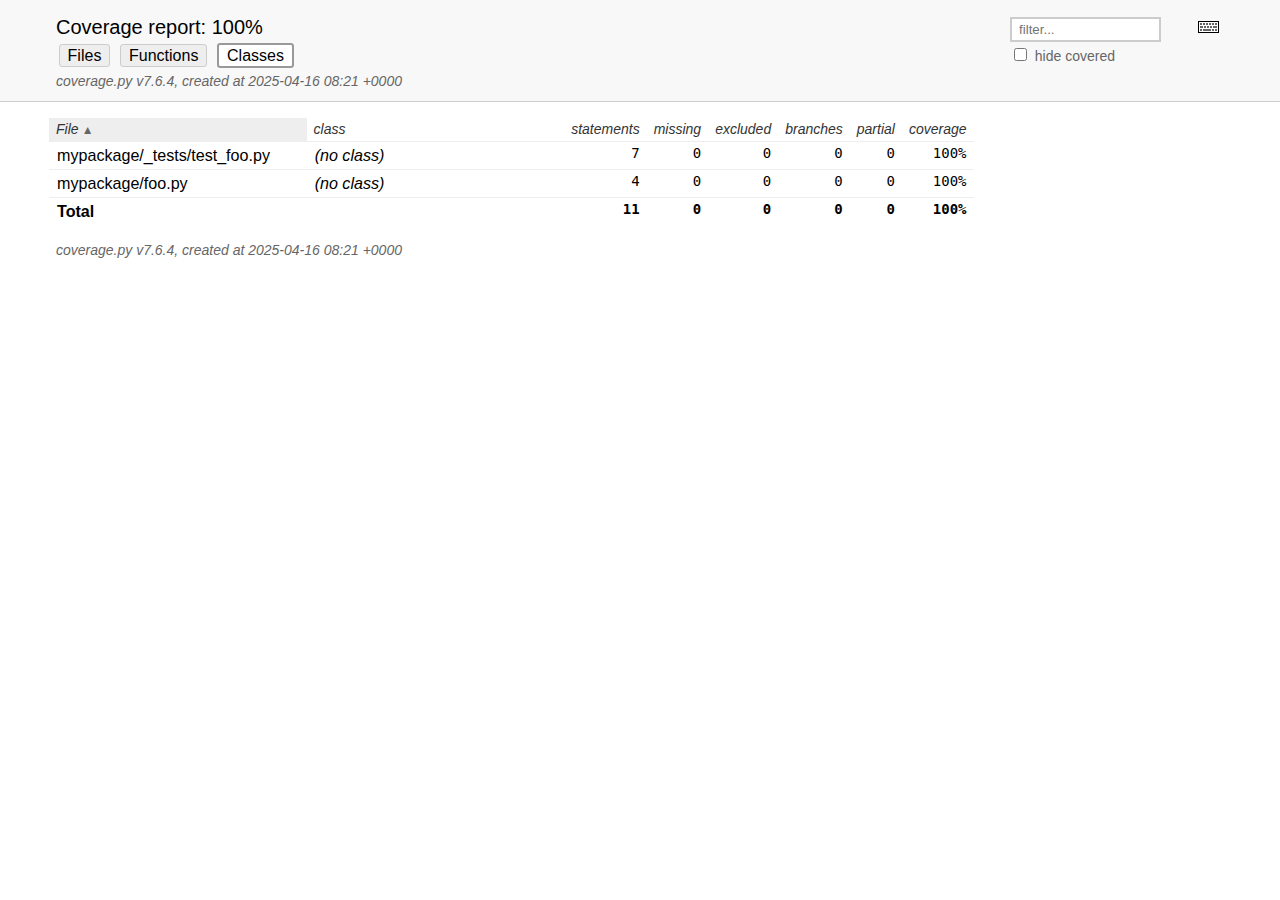
==== htmlcov/class_index.html @ 7fbc1155 "Update coverage data" ====
<!DOCTYPE html>
<html lang="en">
<head>
    <meta http-equiv="Content-Type" content="text/html; charset=utf-8">
    <title>Coverage report</title>
    <link rel="icon" sizes="32x32" href="favicon_32_cb_58284776.png">
    <link rel="stylesheet" href="style_cb_8e611ae1.css" type="text/css">
    <script src="coverage_html_cb_6fb7b396.js" defer></script>
</head>
<body class="indexfile">
<header>
    <div class="content">
        <h1>Coverage report:
            <span class="pc_cov">100%</span>
        </h1>
        <aside id="help_panel_wrapper">
            <input id="help_panel_state" type="checkbox">
            <label for="help_panel_state">
                <img id="keyboard_icon" src="keybd_closed_cb_ce680311.png" alt="Show/hide keyboard shortcuts">
            </label>
            <div id="help_panel">
                <p class="legend">Shortcuts on this page</p>
                <div class="keyhelp">
                    <p>
                        <kbd>f</kbd>
                        <kbd>n</kbd>
                        <kbd>s</kbd>
                        <kbd>m</kbd>
                        <kbd>x</kbd>
                        <kbd>b</kbd>
                        <kbd>p</kbd>
                        <kbd>c</kbd>
                        &nbsp; change column sorting
                    </p>
                    <p>
                        <kbd>[</kbd>
                        <kbd>]</kbd>
                        &nbsp; prev/next file
                    </p>
                    <p>
                        <kbd>?</kbd> &nbsp; show/hide this help
                    </p>
                </div>
            </div>
        </aside>
        <form id="filter_container">
            <input id="filter" type="text" value="" placeholder="filter...">
            <div>
                <input id="hide100" type="checkbox" >
                <label for="hide100">hide covered</label>
            </div>
        </form>
        <h2>
                <a class="button" href="index.html">Files</a>
                <a class="button" href="function_index.html">Functions</a>
                <a class="button current">Classes</a>
        </h2>
        <p class="text">
            <a class="nav" href="https://coverage.readthedocs.io/en/7.6.4">coverage.py v7.6.4</a>,
            created at 2025-04-16 08:21 +0000
        </p>
    </div>
</header>
<main id="index">
    <table class="index" data-sortable>
        <thead>
            <tr class="tablehead" title="Click to sort">
                <th id="file" class="name left" aria-sort="none" data-shortcut="f">File<span class="arrows"></span></th>
                <th id="region" class="name left" aria-sort="none" data-default-sort-order="ascending" data-shortcut="n">class<span class="arrows"></span></th>
                <th id="statements" aria-sort="none" data-default-sort-order="descending" data-shortcut="s">statements<span class="arrows"></span></th>
                <th id="missing" aria-sort="none" data-default-sort-order="descending" data-shortcut="m">missing<span class="arrows"></span></th>
                <th id="excluded" aria-sort="none" data-default-sort-order="descending" data-shortcut="x">excluded<span class="arrows"></span></th>
                <th id="branches" aria-sort="none" data-default-sort-order="descending" data-shortcut="b">branches<span class="arrows"></span></th>
                <th id="partial" aria-sort="none" data-default-sort-order="descending" data-shortcut="p">partial<span class="arrows"></span></th>
                <th id="coverage" class="right" aria-sort="none" data-shortcut="c">coverage<span class="arrows"></span></th>
            </tr>
        </thead>
        <tbody>
            <tr class="region">
                <td class="name left"><a href="z_76a75bd03361da29_test_foo_py.html">mypackage/_tests/test_foo.py</a></td>
                <td class="name left"><a href="z_76a75bd03361da29_test_foo_py.html"><data value=''><span class='no-noun'>(no class)</span></data></a></td>
                <td>7</td>
                <td>0</td>
                <td>0</td>
                <td>0</td>
                <td>0</td>
                <td class="right" data-ratio="7 7">100%</td>
            </tr>
            <tr class="region">
                <td class="name left"><a href="z_d386ba265cd31930_foo_py.html">mypackage/foo.py</a></td>
                <td class="name left"><a href="z_d386ba265cd31930_foo_py.html"><data value=''><span class='no-noun'>(no class)</span></data></a></td>
                <td>4</td>
                <td>0</td>
                <td>0</td>
                <td>0</td>
                <td>0</td>
                <td class="right" data-ratio="4 4">100%</td>
            </tr>
        </tbody>
        <tfoot>
            <tr class="total">
                <td class="name left">Total</td>
                <td class="name left">&nbsp;</td>
                <td>11</td>
                <td>0</td>
                <td>0</td>
                <td>0</td>
                <td>0</td>
                <td class="right" data-ratio="11 11">100%</td>
            </tr>
        </tfoot>
    </table>
    <p id="no_rows">
        No items found using the specified filter.
    </p>
</main>
<footer>
    <div class="content">
        <p>
            <a class="nav" href="https://coverage.readthedocs.io/en/7.6.4">coverage.py v7.6.4</a>,
            created at 2025-04-16 08:21 +0000
        </p>
    </div>
    <aside class="hidden">
        <a id="prevFileLink" class="nav" href=""></a>
        <a id="nextFileLink" class="nav" href=""></a>
        <button type="button" class="button_prev_file" data-shortcut="["></button>
        <button type="button" class="button_next_file" data-shortcut="]"></button>
        <button type="button" class="button_show_hide_help" data-shortcut="?"></button>
    </aside>
</footer>
</body>
</html>
---- htmlcov/style_cb_8e611ae1.css ----
@charset "UTF-8";
/* Licensed under the Apache License: http://www.apache.org/licenses/LICENSE-2.0 */
/* For details: https://github.com/nedbat/coveragepy/blob/master/NOTICE.txt */
/* Don't edit this .css file. Edit the .scss file instead! */
html, body, h1, h2, h3, p, table, td, th { margin: 0; padding: 0; border: 0; font-weight: inherit; font-style: inherit; font-size: 100%; font-family: inherit; vertical-align: baseline; }

body { font-family: -apple-system, BlinkMacSystemFont, "Segoe UI", Roboto, Ubuntu, Cantarell, "Helvetica Neue", sans-serif; font-size: 1em; background: #fff; color: #000; }

@media (prefers-color-scheme: dark) { body { background: #1e1e1e; } }

@media (prefers-color-scheme: dark) { body { color: #eee; } }

html > body { font-size: 16px; }

a:active, a:focus { outline: 2px dashed #007acc; }

p { font-size: .875em; line-height: 1.4em; }

table { border-collapse: collapse; }

td { vertical-align: top; }

table tr.hidden { display: none !important; }

p#no_rows { display: none; font-size: 1.15em; font-family: -apple-system, BlinkMacSystemFont, "Segoe UI", Roboto, Ubuntu, Cantarell, "Helvetica Neue", sans-serif; }

a.nav { text-decoration: none; color: inherit; }

a.nav:hover { text-decoration: underline; color: inherit; }

.hidden { display: none; }

header { background: #f8f8f8; width: 100%; z-index: 2; border-bottom: 1px solid #ccc; }

@media (prefers-color-scheme: dark) { header { background: black; } }

@media (prefers-color-scheme: dark) { header { border-color: #333; } }

header .content { padding: 1rem 3.5rem; }

header h2 { margin-top: .5em; font-size: 1em; }

header h2 a.button { font-family: inherit; font-size: inherit; border: 1px solid; border-radius: .2em; background: #eee; color: inherit; text-decoration: none; padding: .1em .5em; margin: 1px calc(.1em + 1px); cursor: pointer; border-color: #ccc; }

@media (prefers-color-scheme: dark) { header h2 a.button { background: #333; } }

@media (prefers-color-scheme: dark) { header h2 a.button { border-color: #444; } }

header h2 a.button.current { border: 2px solid; background: #fff; border-color: #999; cursor: default; }

@media (prefers-color-scheme: dark) { header h2 a.button.current { background: #1e1e1e; } }

@media (prefers-color-scheme: dark) { header h2 a.button.current { border-color: #777; } }

header p.text { margin: .5em 0 -.5em; color: #666; font-style: italic; }

@media (prefers-color-scheme: dark) { header p.text { color: #aaa; } }

header.sticky { position: fixed; left: 0; right: 0; height: 2.5em; }

header.sticky .text { display: none; }

header.sticky h1, header.sticky h2 { font-size: 1em; margin-top: 0; display: inline-block; }

header.sticky .content { padding: 0.5rem 3.5rem; }

header.sticky .content p { font-size: 1em; }

header.sticky ~ #source { padding-top: 6.5em; }

main { position: relative; z-index: 1; }

footer { margin: 1rem 3.5rem; }

footer .content { padding: 0; color: #666; font-style: italic; }

@media (prefers-color-scheme: dark) { footer .content { color: #aaa; } }

#index { margin: 1rem 0 0 3.5rem; }

h1 { font-size: 1.25em; display: inline-block; }

#filter_container { float: right; margin: 0 2em 0 0; line-height: 1.66em; }

#filter_container #filter { width: 10em; padding: 0.2em 0.5em; border: 2px solid #ccc; background: #fff; color: #000; }

@media (prefers-color-scheme: dark) { #filter_container #filter { border-color: #444; } }

@media (prefers-color-scheme: dark) { #filter_container #filter { background: #1e1e1e; } }

@media (prefers-color-scheme: dark) { #filter_container #filter { color: #eee; } }

#filter_container #filter:focus { border-color: #007acc; }

#filter_container :disabled ~ label { color: #ccc; }

@media (prefers-color-scheme: dark) { #filter_container :disabled ~ label { color: #444; } }

#filter_container label { font-size: .875em; color: #666; }

@media (prefers-color-scheme: dark) { #filter_container label { color: #aaa; } }

header button { font-family: inherit; font-size: inherit; border: 1px solid; border-radius: .2em; background: #eee; color: inherit; text-decoration: none; padding: .1em .5em; margin: 1px calc(.1em + 1px); cursor: pointer; border-color: #ccc; }

@media (prefers-color-scheme: dark) { header button { background: #333; } }

@media (prefers-color-scheme: dark) { header button { border-color: #444; } }

header button:active, header button:focus { outline: 2px dashed #007acc; }

header button.run { background: #eeffee; }

@media (prefers-color-scheme: dark) { header button.run { background: #373d29; } }

header button.run.show_run { background: #dfd; border: 2px solid #00dd00; margin: 0 .1em; }

@media (prefers-color-scheme: dark) { header button.run.show_run { background: #373d29; } }

header button.mis { background: #ffeeee; }

@media (prefers-color-scheme: dark) { header button.mis { background: #4b1818; } }

header button.mis.show_mis { background: #fdd; border: 2px solid #ff0000; margin: 0 .1em; }

@media (prefers-color-scheme: dark) { header button.mis.show_mis { background: #4b1818; } }

header button.exc { background: #f7f7f7; }

@media (prefers-color-scheme: dark) { header button.exc { background: #333; } }

header button.exc.show_exc { background: #eee; border: 2px solid #808080; margin: 0 .1em; }

@media (prefers-color-scheme: dark) { header button.exc.show_exc { background: #333; } }

header button.par { background: #ffffd5; }

@media (prefers-color-scheme: dark) { header button.par { background: #650; } }

header button.par.show_par { background: #ffa; border: 2px solid #bbbb00; margin: 0 .1em; }

@media (prefers-color-scheme: dark) { header button.par.show_par { background: #650; } }

#help_panel, #source p .annotate.long { display: none; position: absolute; z-index: 999; background: #ffffcc; border: 1px solid #888; border-radius: .2em; color: #333; padding: .25em .5em; }

#source p .annotate.long { white-space: normal; float: right; top: 1.75em; right: 1em; height: auto; }

#help_panel_wrapper { float: right; position: relative; }

#keyboard_icon { margin: 5px; }

#help_panel_state { display: none; }

#help_panel { top: 25px; right: 0; padding: .75em; border: 1px solid #883; color: #333; }

#help_panel .keyhelp p { margin-top: .75em; }

#help_panel .legend { font-style: italic; margin-bottom: 1em; }

.indexfile #help_panel { width: 25em; }

.pyfile #help_panel { width: 18em; }

#help_panel_state:checked ~ #help_panel { display: block; }

kbd { border: 1px solid black; border-color: #888 #333 #333 #888; padding: .1em .35em; font-family: SFMono-Regular, Menlo, Monaco, Consolas, monospace; font-weight: bold; background: #eee; border-radius: 3px; }

#source { padding: 1em 0 1em 3.5rem; font-family: SFMono-Regular, Menlo, Monaco, Consolas, monospace; }

#source p { position: relative; white-space: pre; }

#source p * { box-sizing: border-box; }

#source p .n { float: left; text-align: right; width: 3.5rem; box-sizing: border-box; margin-left: -3.5rem; padding-right: 1em; color: #999; user-select: none; }

@media (prefers-color-scheme: dark) { #source p .n { color: #777; } }

#source p .n.highlight { background: #ffdd00; }

#source p .n a { scroll-margin-top: 6em; text-decoration: none; color: #999; }

@media (prefers-color-scheme: dark) { #source p .n a { color: #777; } }

#source p .n a:hover { text-decoration: underline; color: #999; }

@media (prefers-color-scheme: dark) { #source p .n a:hover { color: #777; } }

#source p .t { display: inline-block; width: 100%; box-sizing: border-box; margin-left: -.5em; padding-left: 0.3em; border-left: 0.2em solid #fff; }

@media (prefers-color-scheme: dark) { #source p .t { border-color: #1e1e1e; } }

#source p .t:hover { background: #f2f2f2; }

@media (prefers-color-scheme: dark) { #source p .t:hover { background: #282828; } }

#source p .t:hover ~ .r .annotate.long { display: block; }

#source p .t .com { color: #008000; font-style: italic; line-height: 1px; }

@media (prefers-color-scheme: dark) { #source p .t .com { color: #6a9955; } }

#source p .t .key { font-weight: bold; line-height: 1px; }

#source p .t .str { color: #0451a5; }

@media (prefers-color-scheme: dark) { #source p .t .str { color: #9cdcfe; } }

#source p.mis .t { border-left: 0.2em solid #ff0000; }

#source p.mis.show_mis .t { background: #fdd; }

@media (prefers-color-scheme: dark) { #source p.mis.show_mis .t { background: #4b1818; } }

#source p.mis.show_mis .t:hover { background: #f2d2d2; }

@media (prefers-color-scheme: dark) { #source p.mis.show_mis .t:hover { background: #532323; } }

#source p.run .t { border-left: 0.2em solid #00dd00; }

#source p.run.show_run .t { background: #dfd; }

@media (prefers-color-scheme: dark) { #source p.run.show_run .t { background: #373d29; } }

#source p.run.show_run .t:hover { background: #d2f2d2; }

@media (prefers-color-scheme: dark) { #source p.run.show_run .t:hover { background: #404633; } }

#source p.exc .t { border-left: 0.2em solid #808080; }

#source p.exc.show_exc .t { background: #eee; }

@media (prefers-color-scheme: dark) { #source p.exc.show_exc .t { background: #333; } }

#source p.exc.show_exc .t:hover { background: #e2e2e2; }

@media (prefers-color-scheme: dark) { #source p.exc.show_exc .t:hover { background: #3c3c3c; } }

#source p.par .t { border-left: 0.2em solid #bbbb00; }

#source p.par.show_par .t { background: #ffa; }

@media (prefers-color-scheme: dark) { #source p.par.show_par .t { background: #650; } }

#source p.par.show_par .t:hover { background: #f2f2a2; }

@media (prefers-color-scheme: dark) { #source p.par.show_par .t:hover { background: #6d5d0c; } }

#source p .r { position: absolute; top: 0; right: 2.5em; font-family: -apple-system, BlinkMacSystemFont, "Segoe UI", Roboto, Ubuntu, Cantarell, "Helvetica Neue", sans-serif; }

#source p .annotate { font-family: -apple-system, BlinkMacSystemFont, "Segoe UI", Roboto, Ubuntu, Cantarell, "Helvetica Neue", sans-serif; color: #666; padding-right: .5em; }

@media (prefers-color-scheme: dark) { #source p .annotate { color: #ddd; } }

#source p .annotate.short:hover ~ .long { display: block; }

#source p .annotate.long { width: 30em; right: 2.5em; }

#source p input { display: none; }

#source p input ~ .r label.ctx { cursor: pointer; border-radius: .25em; }

#source p input ~ .r label.ctx::before { content: "▶ "; }

#source p input ~ .r label.ctx:hover { background: #e8f4ff; color: #666; }

@media (prefers-color-scheme: dark) { #source p input ~ .r label.ctx:hover { background: #0f3a42; } }

@media (prefers-color-scheme: dark) { #source p input ~ .r label.ctx:hover { color: #aaa; } }

#source p input:checked ~ .r label.ctx { background: #d0e8ff; color: #666; border-radius: .75em .75em 0 0; padding: 0 .5em; margin: -.25em 0; }

@media (prefers-color-scheme: dark) { #source p input:checked ~ .r label.ctx { background: #056; } }

@media (prefers-color-scheme: dark) { #source p input:checked ~ .r label.ctx { color: #aaa; } }

#source p input:checked ~ .r label.ctx::before { content: "▼ "; }

#source p input:checked ~ .ctxs { padding: .25em .5em; overflow-y: scroll; max-height: 10.5em; }

#source p label.ctx { color: #999; display: inline-block; padding: 0 .5em; font-size: .8333em; }

@media (prefers-color-scheme: dark) { #source p label.ctx { color: #777; } }

#source p .ctxs { display: block; max-height: 0; overflow-y: hidden; transition: all .2s; padding: 0 .5em; font-family: -apple-system, BlinkMacSystemFont, "Segoe UI", Roboto, Ubuntu, Cantarell, "Helvetica Neue", sans-serif; white-space: nowrap; background: #d0e8ff; border-radius: .25em; margin-right: 1.75em; text-align: right; }

@media (prefers-color-scheme: dark) { #source p .ctxs { background: #056; } }

#index { font-family: SFMono-Regular, Menlo, Monaco, Consolas, monospace; font-size: 0.875em; }

#index table.index { margin-left: -.5em; }

#index td, #index th { text-align: right; padding: .25em .5em; border-bottom: 1px solid #eee; }

@media (prefers-color-scheme: dark) { #index td, #index th { border-color: #333; } }

#index td.name, #index th.name { text-align: left; width: auto; font-family: -apple-system, BlinkMacSystemFont, "Segoe UI", Roboto, Ubuntu, Cantarell, "Helvetica Neue", sans-serif; min-width: 15em; }

#index th { font-family: -apple-system, BlinkMacSystemFont, "Segoe UI", Roboto, Ubuntu, Cantarell, "Helvetica Neue", sans-serif; font-style: italic; color: #333; cursor: pointer; }

@media (prefers-color-scheme: dark) { #index th { color: #ddd; } }

#index th:hover { background: #eee; }

@media (prefers-color-scheme: dark) { #index th:hover { background: #333; } }

#index th .arrows { color: #666; font-size: 85%; font-family: sans-serif; font-style: normal; pointer-events: none; }

#index th[aria-sort="ascending"], #index th[aria-sort="descending"] { white-space: nowrap; background: #eee; padding-left: .5em; }

@media (prefers-color-scheme: dark) { #index th[aria-sort="ascending"], #index th[aria-sort="descending"] { background: #333; } }

#index th[aria-sort="ascending"] .arrows::after { content: " ▲"; }

#index th[aria-sort="descending"] .arrows::after { content: " ▼"; }

#index td.name { font-size: 1.15em; }

#index td.name a { text-decoration: none; color: inherit; }

#index td.name .no-noun { font-style: italic; }

#index tr.total td, #index tr.total_dynamic td { font-weight: bold; border-top: 1px solid #ccc; border-bottom: none; }

#index tr.region:hover { background: #eee; }

@media (prefers-color-scheme: dark) { #index tr.region:hover { background: #333; } }

#index tr.region:hover td.name { text-decoration: underline; color: inherit; }

#scroll_marker { position: fixed; z-index: 3; right: 0; top: 0; width: 16px; height: 100%; background: #fff; border-left: 1px solid #eee; will-change: transform; }

@media (prefers-color-scheme: dark) { #scroll_marker { background: #1e1e1e; } }

@media (prefers-color-scheme: dark) { #scroll_marker { border-color: #333; } }

#scroll_marker .marker { background: #ccc; position: absolute; min-height: 3px; width: 100%; }

@media (prefers-color-scheme: dark) { #scroll_marker .marker { background: #444; } }
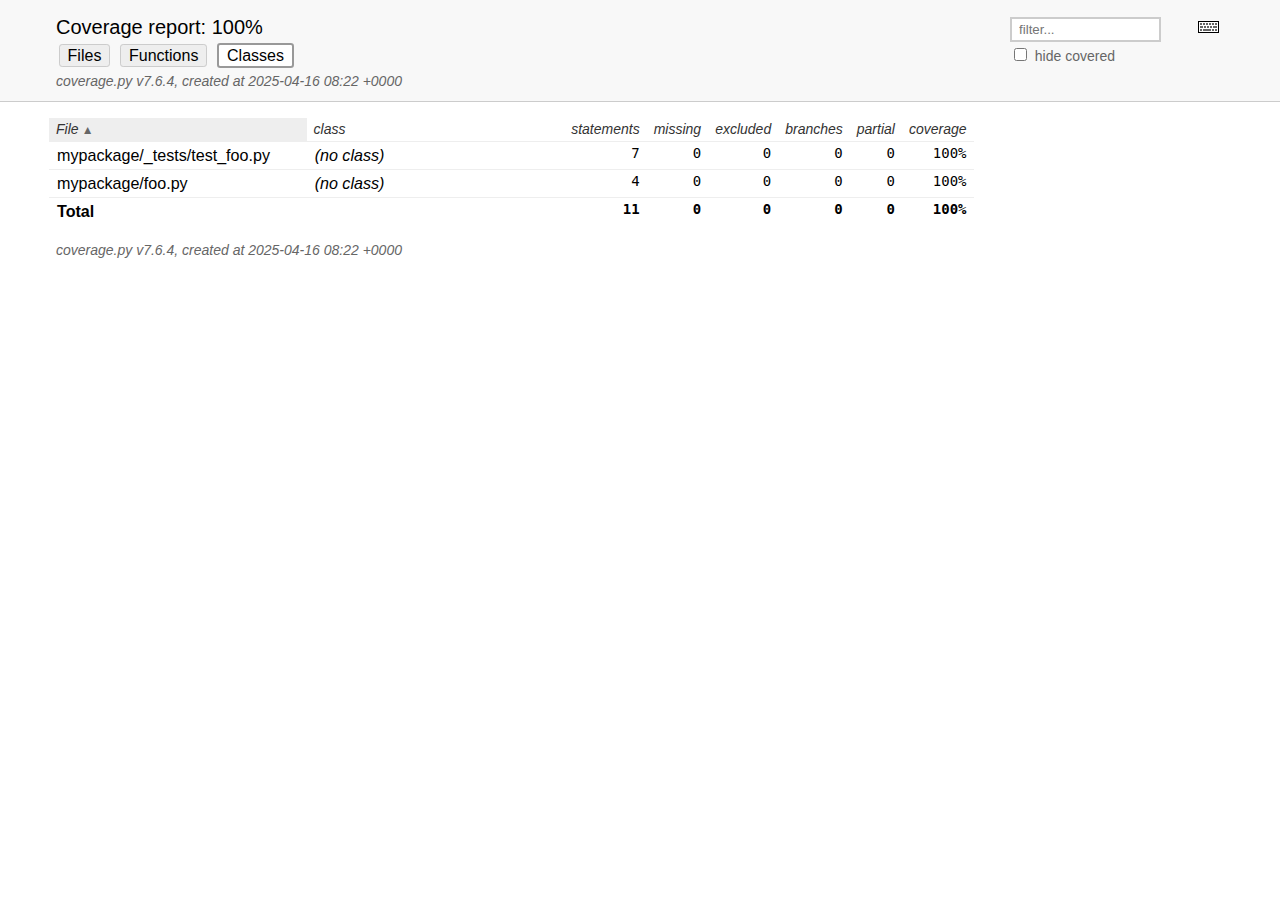
==== commit c0a4f20c: "Update coverage data" ====
--- a/htmlcov/class_index.html
+++ b/htmlcov/class_index.html
@@ -57,7 +57,7 @@
         </h2>
         <p class="text">
             <a class="nav" href="https://coverage.readthedocs.io/en/7.6.4">coverage.py v7.6.4</a>,
-            created at 2025-04-16 08:21 +0000
+            created at 2025-04-16 08:22 +0000
         </p>
     </div>
 </header>
@@ -118,7 +118,7 @@
     <div class="content">
         <p>
             <a class="nav" href="https://coverage.readthedocs.io/en/7.6.4">coverage.py v7.6.4</a>,
-            created at 2025-04-16 08:21 +0000
+            created at 2025-04-16 08:22 +0000
         </p>
     </div>
     <aside class="hidden">
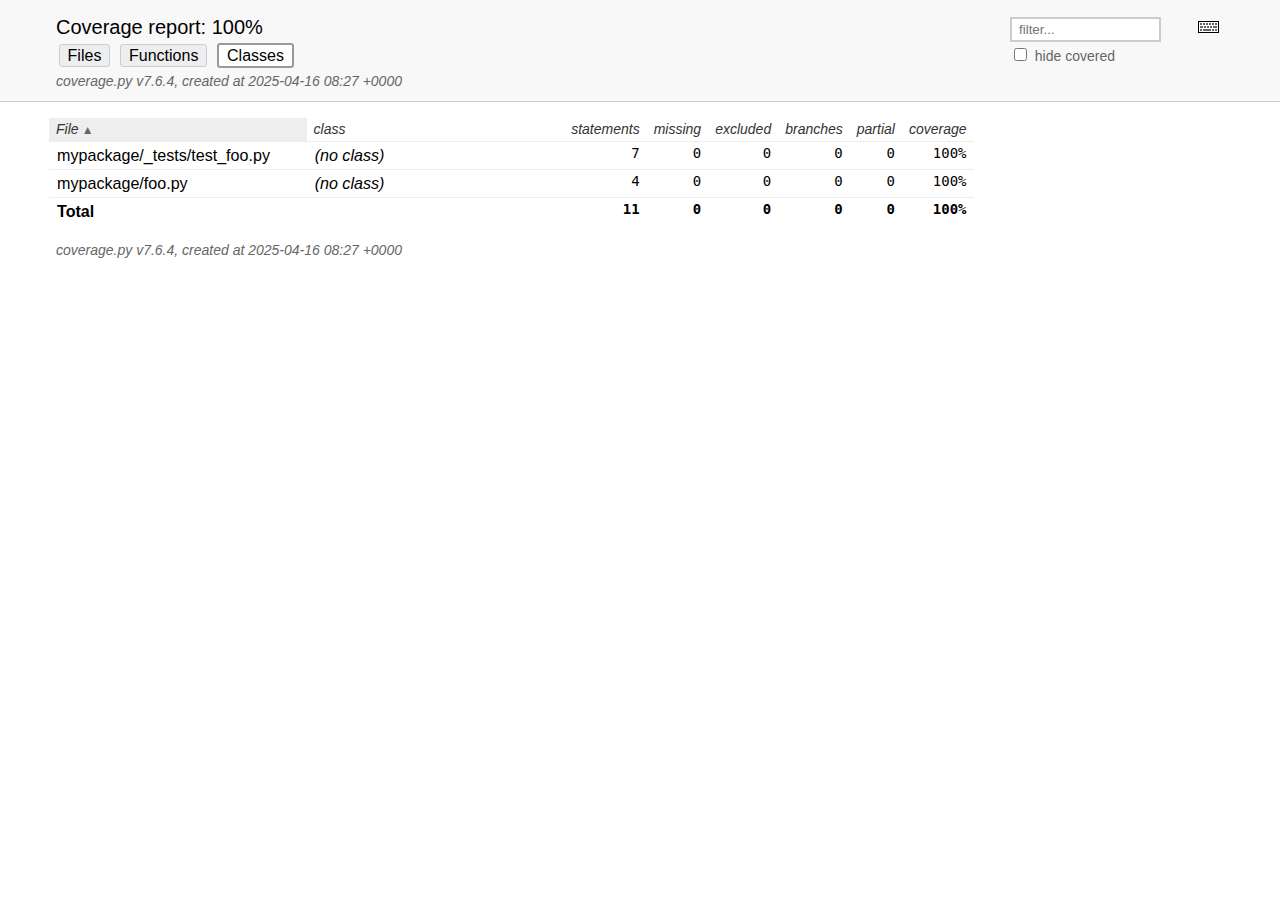
==== commit 8f96ceed: "Update coverage data" ====
--- a/htmlcov/class_index.html
+++ b/htmlcov/class_index.html
@@ -57,7 +57,7 @@
         </h2>
         <p class="text">
             <a class="nav" href="https://coverage.readthedocs.io/en/7.6.4">coverage.py v7.6.4</a>,
-            created at 2025-04-16 08:22 +0000
+            created at 2025-04-16 08:27 +0000
         </p>
     </div>
 </header>
@@ -118,7 +118,7 @@
     <div class="content">
         <p>
             <a class="nav" href="https://coverage.readthedocs.io/en/7.6.4">coverage.py v7.6.4</a>,
-            created at 2025-04-16 08:22 +0000
+            created at 2025-04-16 08:27 +0000
         </p>
     </div>
     <aside class="hidden">
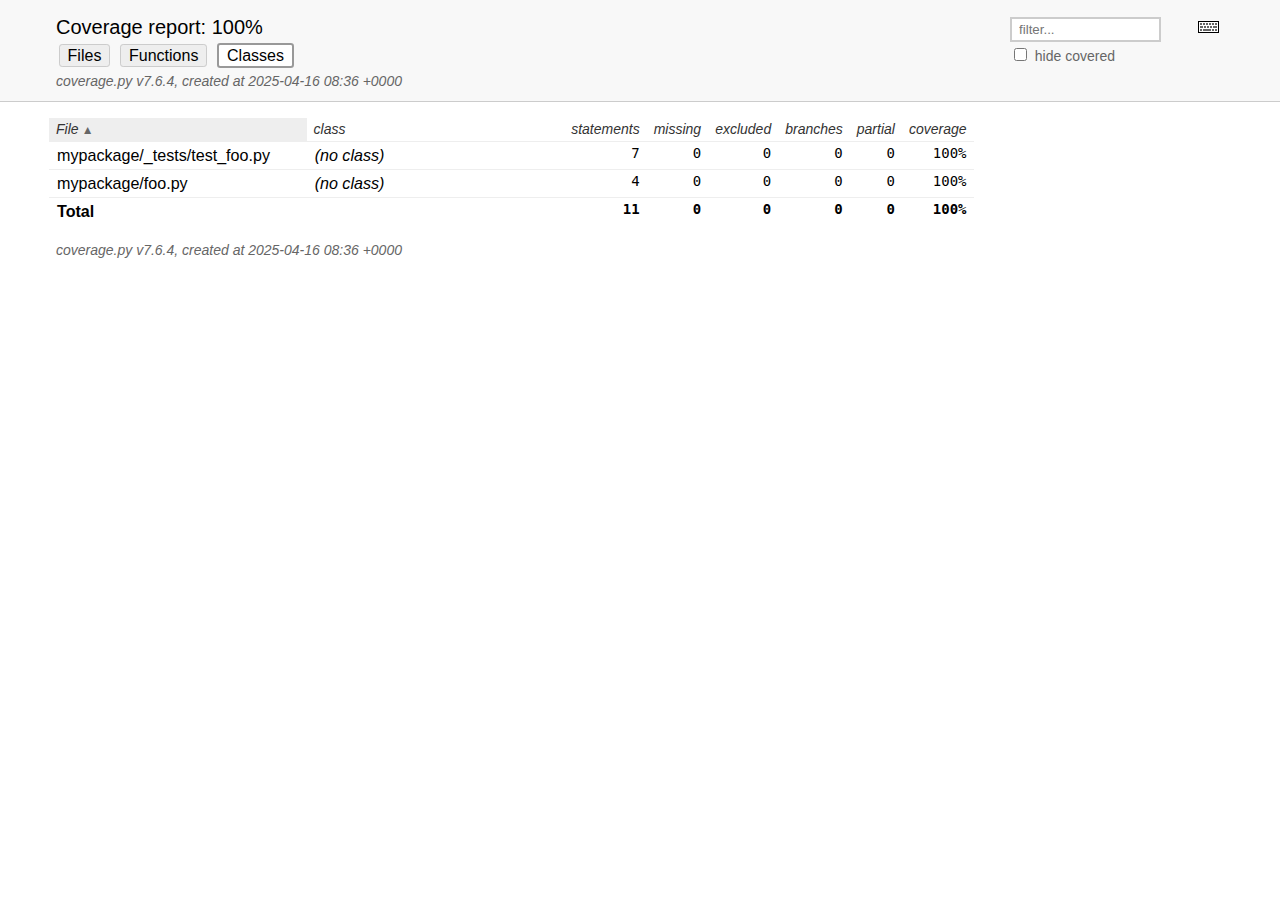
==== commit 0c3dc5c0: "Update coverage data" ====
--- a/htmlcov/class_index.html
+++ b/htmlcov/class_index.html
@@ -57,7 +57,7 @@
         </h2>
         <p class="text">
             <a class="nav" href="https://coverage.readthedocs.io/en/7.6.4">coverage.py v7.6.4</a>,
-            created at 2025-04-16 08:27 +0000
+            created at 2025-04-16 08:36 +0000
         </p>
     </div>
 </header>
@@ -118,7 +118,7 @@
     <div class="content">
         <p>
             <a class="nav" href="https://coverage.readthedocs.io/en/7.6.4">coverage.py v7.6.4</a>,
-            created at 2025-04-16 08:27 +0000
+            created at 2025-04-16 08:36 +0000
         </p>
     </div>
     <aside class="hidden">
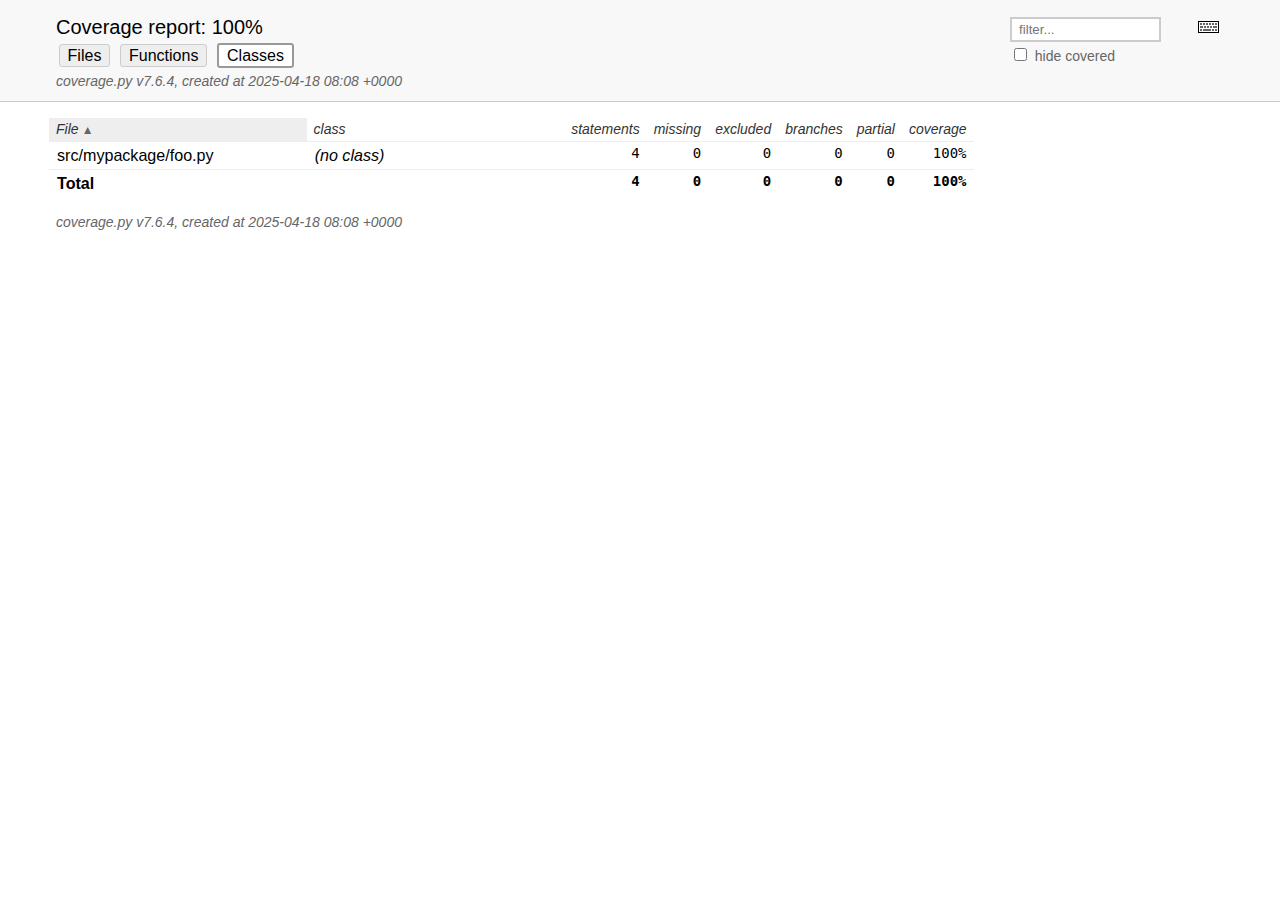
==== commit da97be20: "Update coverage data" ====
--- a/htmlcov/class_index.html
+++ b/htmlcov/class_index.html
@@ -57,7 +57,7 @@
         </h2>
         <p class="text">
             <a class="nav" href="https://coverage.readthedocs.io/en/7.6.4">coverage.py v7.6.4</a>,
-            created at 2025-04-16 08:36 +0000
+            created at 2025-04-18 08:08 +0000
         </p>
     </div>
 </header>
@@ -77,18 +77,8 @@
         </thead>
         <tbody>
             <tr class="region">
-                <td class="name left"><a href="z_76a75bd03361da29_test_foo_py.html">mypackage/_tests/test_foo.py</a></td>
-                <td class="name left"><a href="z_76a75bd03361da29_test_foo_py.html"><data value=''><span class='no-noun'>(no class)</span></data></a></td>
-                <td>7</td>
-                <td>0</td>
-                <td>0</td>
-                <td>0</td>
-                <td>0</td>
-                <td class="right" data-ratio="7 7">100%</td>
-            </tr>
-            <tr class="region">
-                <td class="name left"><a href="z_d386ba265cd31930_foo_py.html">mypackage/foo.py</a></td>
-                <td class="name left"><a href="z_d386ba265cd31930_foo_py.html"><data value=''><span class='no-noun'>(no class)</span></data></a></td>
+                <td class="name left"><a href="z_bc2a22054443641c_foo_py.html">src/mypackage/foo.py</a></td>
+                <td class="name left"><a href="z_bc2a22054443641c_foo_py.html"><data value=''><span class='no-noun'>(no class)</span></data></a></td>
                 <td>4</td>
                 <td>0</td>
                 <td>0</td>
@@ -101,12 +91,12 @@
             <tr class="total">
                 <td class="name left">Total</td>
                 <td class="name left">&nbsp;</td>
-                <td>11</td>
+                <td>4</td>
                 <td>0</td>
                 <td>0</td>
                 <td>0</td>
                 <td>0</td>
-                <td class="right" data-ratio="11 11">100%</td>
+                <td class="right" data-ratio="4 4">100%</td>
             </tr>
         </tfoot>
     </table>
@@ -118,7 +108,7 @@
     <div class="content">
         <p>
             <a class="nav" href="https://coverage.readthedocs.io/en/7.6.4">coverage.py v7.6.4</a>,
-            created at 2025-04-16 08:36 +0000
+            created at 2025-04-18 08:08 +0000
         </p>
     </div>
     <aside class="hidden">
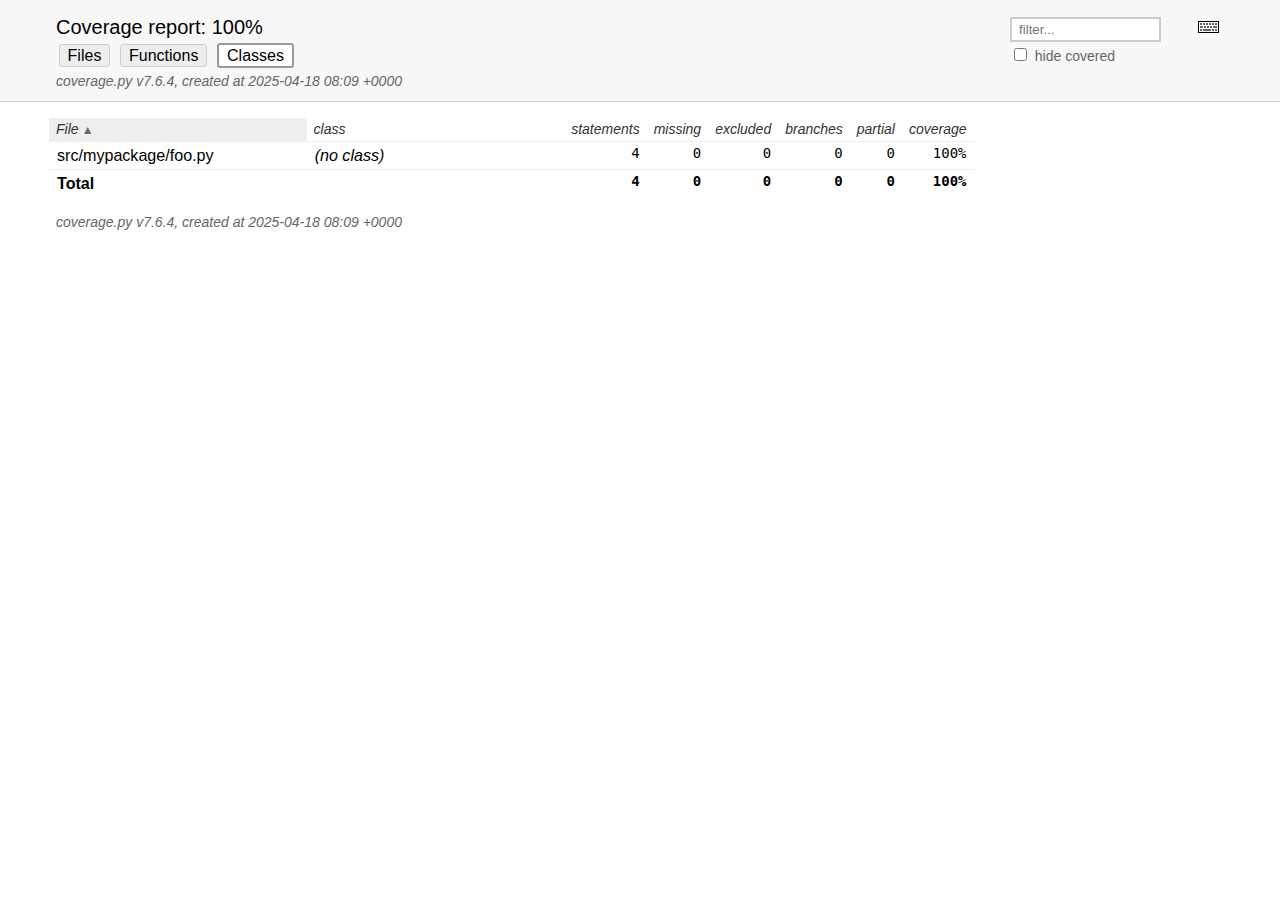
==== commit ca7abdc0: "Update coverage data" ====
--- a/htmlcov/class_index.html
+++ b/htmlcov/class_index.html
@@ -57,7 +57,7 @@
         </h2>
         <p class="text">
             <a class="nav" href="https://coverage.readthedocs.io/en/7.6.4">coverage.py v7.6.4</a>,
-            created at 2025-04-18 08:08 +0000
+            created at 2025-04-18 08:09 +0000
         </p>
     </div>
 </header>
@@ -108,7 +108,7 @@
     <div class="content">
         <p>
             <a class="nav" href="https://coverage.readthedocs.io/en/7.6.4">coverage.py v7.6.4</a>,
-            created at 2025-04-18 08:08 +0000
+            created at 2025-04-18 08:09 +0000
         </p>
     </div>
     <aside class="hidden">
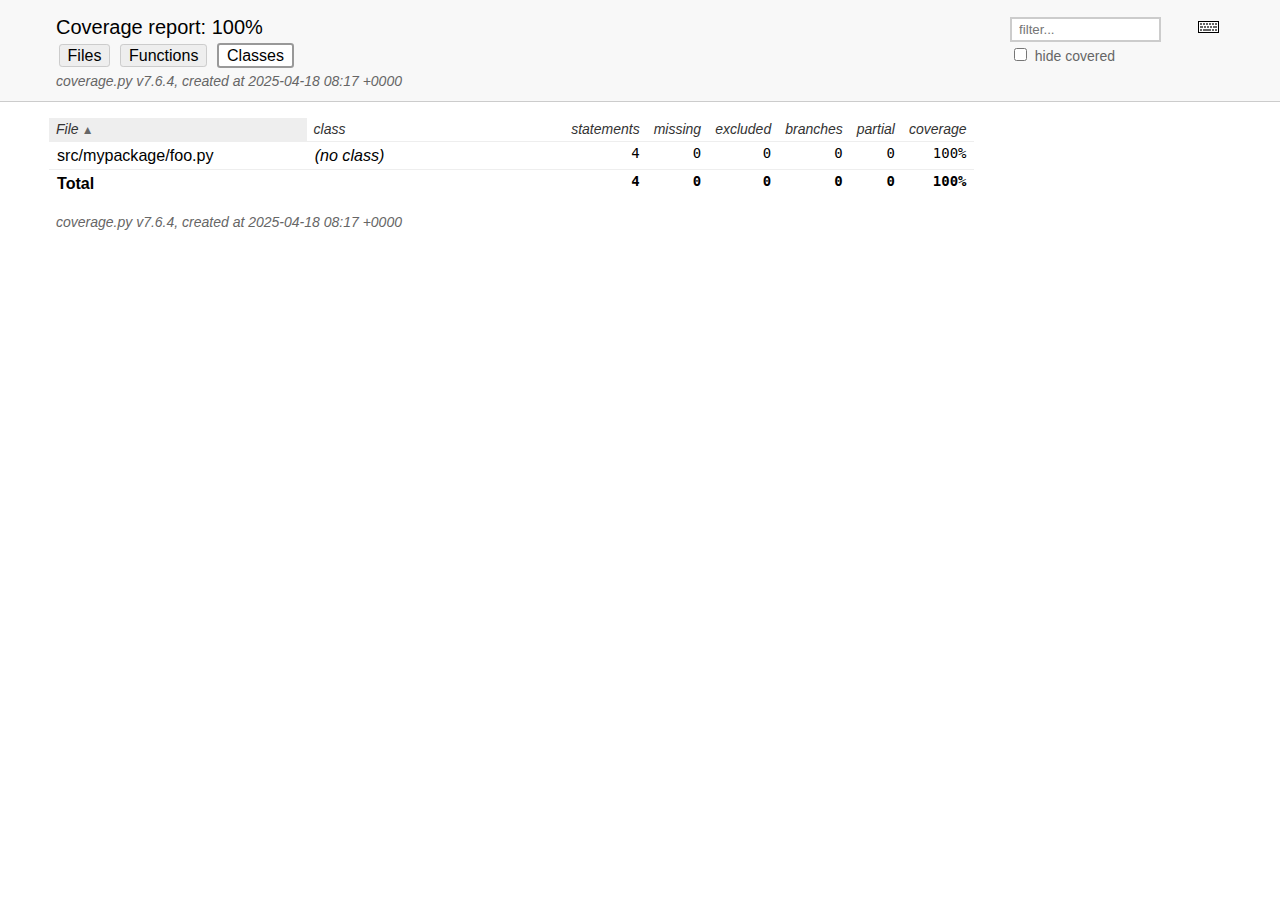
==== commit 5b873c93: "Update coverage data" ====
--- a/htmlcov/class_index.html
+++ b/htmlcov/class_index.html
@@ -57,7 +57,7 @@
         </h2>
         <p class="text">
             <a class="nav" href="https://coverage.readthedocs.io/en/7.6.4">coverage.py v7.6.4</a>,
-            created at 2025-04-18 08:09 +0000
+            created at 2025-04-18 08:17 +0000
         </p>
     </div>
 </header>
@@ -108,7 +108,7 @@
     <div class="content">
         <p>
             <a class="nav" href="https://coverage.readthedocs.io/en/7.6.4">coverage.py v7.6.4</a>,
-            created at 2025-04-18 08:09 +0000
+            created at 2025-04-18 08:17 +0000
         </p>
     </div>
     <aside class="hidden">
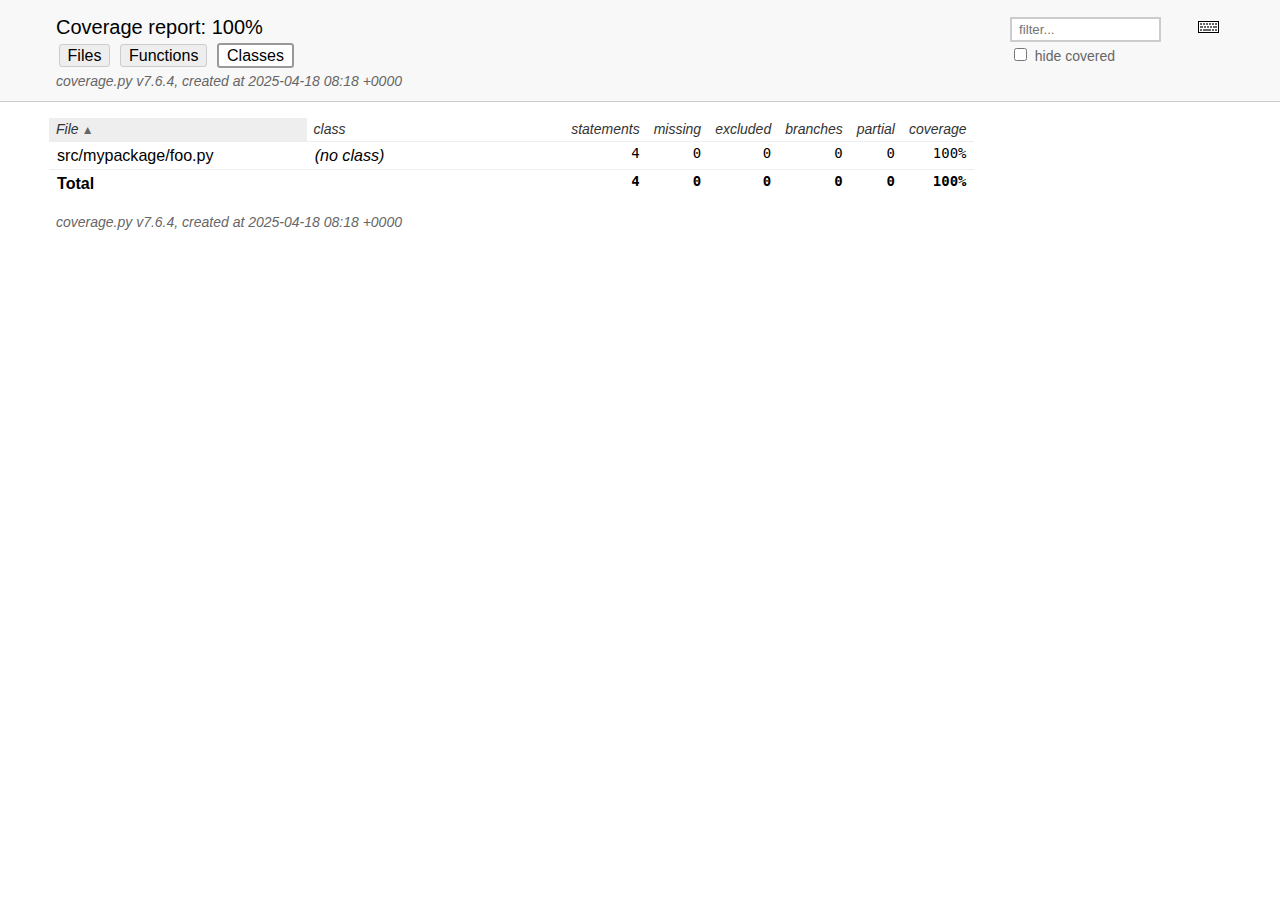
==== commit 5b5efd14: "Update coverage data" ====
--- a/htmlcov/class_index.html
+++ b/htmlcov/class_index.html
@@ -57,7 +57,7 @@
         </h2>
         <p class="text">
             <a class="nav" href="https://coverage.readthedocs.io/en/7.6.4">coverage.py v7.6.4</a>,
-            created at 2025-04-18 08:17 +0000
+            created at 2025-04-18 08:18 +0000
         </p>
     </div>
 </header>
@@ -108,7 +108,7 @@
     <div class="content">
         <p>
             <a class="nav" href="https://coverage.readthedocs.io/en/7.6.4">coverage.py v7.6.4</a>,
-            created at 2025-04-18 08:17 +0000
+            created at 2025-04-18 08:18 +0000
         </p>
     </div>
     <aside class="hidden">
